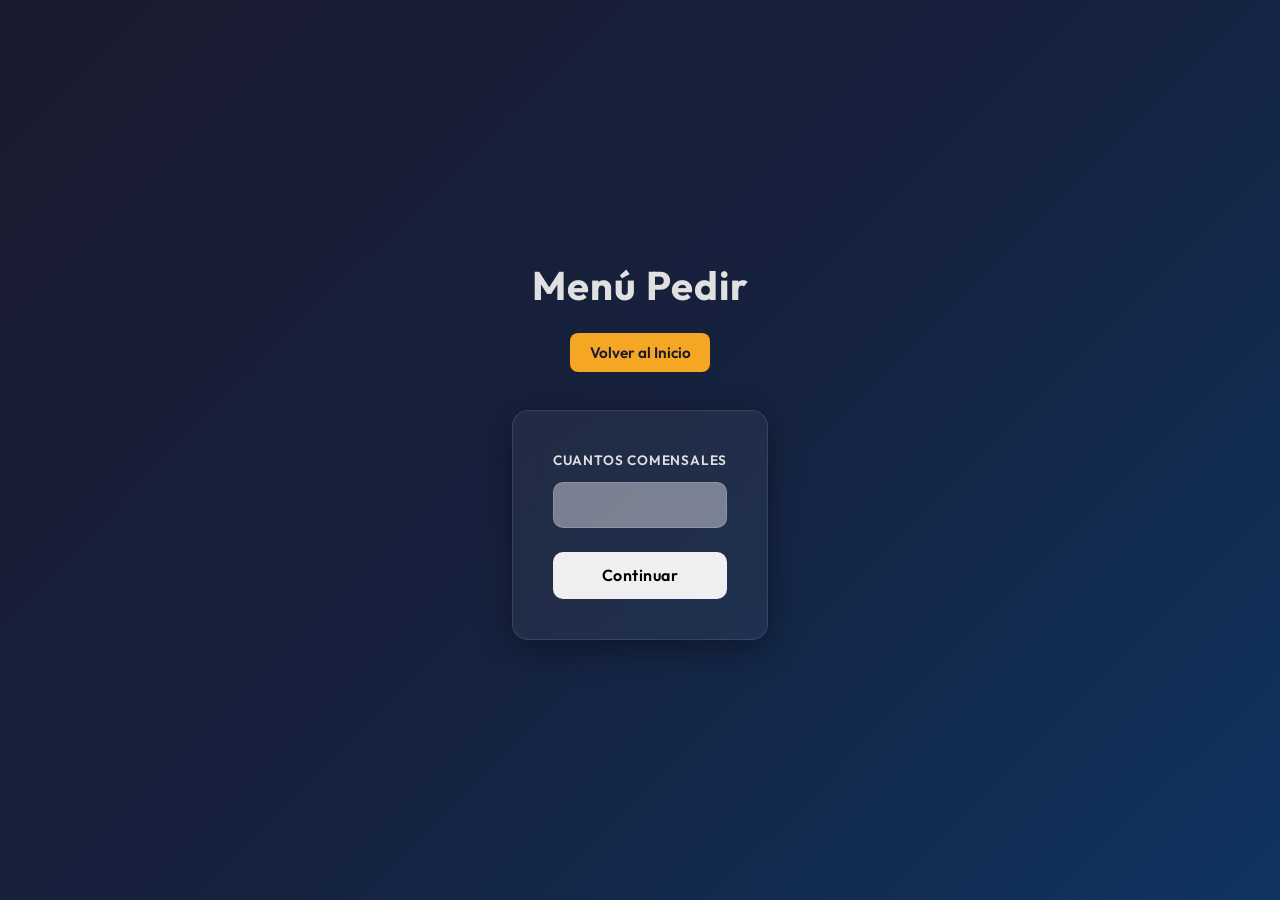
==== Order.html @ 2fc7638e "Added Restaurant Front Page" ====
<!doctype html>
<html lang="es">
  <head>
    <meta charset="UTF-8" />
    <meta name="viewport" content="width=device-width, initial-scale=1.0" />
    <title>Menú Restaurante</title>
    <link rel="stylesheet" href="CSS/index.css" />
  </head>
  <body>
    <header>
      <h1>Menú Pedir</h1>
      <nav>
        <a href="index.html" class="btn-volver">Volver al Inicio</a>
      </nav>
    </header>
    <main>
      <form action="" id="formComensales">
        <label for="">Cuantos Comensales</label>
        <input
          type="number"
          name="cantidadComensales"
          id="cantidadComensales"
          min="1"
          max="4"
          required
        />
        <input type="submit" value="Continuar" id="enviarComensales" />
      </form>
      <form
        action="pedido.php"
        method="post"
        id="pedirComida"
        style="display: none"
        target="_self"
      >
        <fieldset id="fieldset">
          <legend id="numeroCliente"></legend>
          <label for="select1">Plato 1:</label>
          <select id="select1" name="plato1">
            <option value="" disabled selected hidden></option>
            <optgroup label="Carne">
              <option value="carne">Costillar</option>
              <option value="carne">Salchichas</option>
              <option value="carne">Entrecot</option>
            </optgroup>
            <optgroup label="Pescado">
              <option value="pescado">Merluza</option>
              <option value="pescado">Salmon</option>
              <option value="pescado">Atún</option>
            </optgroup>
            <optgroup label="Pasta & Pizza">
              <option value="pasta">Macarrones</option>
              <option value="pasta">Pizza margarita</option>
              <option value="pasta">Pizza Barbacoa</option>
            </optgroup>
          </select>
          <br />

          <label for="select2">Plato 2:</label>
          <select id="select2" name="plato2">
            <option value="" disabled selected hidden></option>
            <optgroup label="Carne">
              <option value="carne">Costillar</option>
              <option value="carne">Salchichas</option>
              <option value="carne">Entrecot</option>
            </optgroup>
            <optgroup label="Pescado">
              <option value="pescado">Merluza</option>
              <option value="pescado">Salmon</option>
              <option value="pescado">Atún</option>
            </optgroup>
            <optgroup label="Pasta & Pizza">
              <option value="pasta">Macarrones</option>
              <option value="pasta">Pizza margarita</option>
              <option value="pasta">Pizza Barbacoa</option>
            </optgroup>
          </select>
          <br />

          <label for="select3">Bebidas:</label>
          <select id="select3" name="bebida">
            <option value="" disabled selected hidden></option>
            <optgroup label="Refrescos">
              <option value="refrescos">Aquarius</option>
              <option value="refrescos">Coca Cola</option>
              <option value="refrescos">Nestea</option>
            </optgroup>
          </select>
          <br />

          <label for="select4">Postres:</label>
          <select id="select4" name="postre">
            <option value="" disabled selected hidden></option>
            <optgroup label="Helado">
              <option value="helado">Helado de Nata</option>
              <option value="helado">Helado de Chocolate</option>
              <option value="helado">Helado de Menta</option>
            </optgroup>
          </select>
          <br />
          <input type="hidden" id="idCliente" name="idCliente" value="" />
          <input type="submit" id="guardar_pedido" value="Guardar Pedido" />
        </fieldset>
        <input
          type="submit"
          id="enviarPedido"
          value="Enviar Pedido"
          style="display: none"
        />
      </form>
    </main>
    <footer></footer>
    <script src="JS/index.js"></script>
  </body>
</html>
---- CSS/index.css ----
@import url("https://fonts.googleapis.com/css2?family=Outfit:wght@300;400;600;700&display=swap");
/* Reset y base */

*,
*::before,
*::after {
  box-sizing: border-box;
  margin: 0;
  padding: 0;
}

body {
  font-family: "Outfit", sans-serif;
  min-height: 100vh;
  display: flex;
  flex-direction: column;
  align-items: center;
  justify-content: center;
  background: linear-gradient(135deg, #1a1a2e 0%, #16213e 50%, #0f3460 100%);
  color: #e0e0e0;
  padding: 2rem;
}

h1 {
  font-size: 2.5rem;
  font-weight: 700;
  margin-bottom: 2rem;
  text-align: center;
  letter-spacing: 1px;
}

header {
  width: 100%;
  max-width: 480px;
  display: flex;
  flex-direction: column;
  align-items: center;
  margin-bottom: 2rem;
}

nav {
  margin-bottom: 1rem;
}

.btn-volver {
  text-decoration: none;
  color: #1a1a2e;
  background-color: #f5a623;
  padding: 0.6rem 1.2rem;
  border-radius: 8px;
  font-weight: 600;
  font-size: 0.95rem;
  transition:
    background-color 0.2s,
    transform 0.2s;
}

.btn-volver:hover {
  background-color: #ffb845;
  transform: translateY(-2px);
}

form {
  background: rgba(255, 255, 255, 0.05);
  backdrop-filter: blur(12px);
  border: 1px solid rgba(255, 255, 255, 0.1);
  border-radius: 16px;
  padding: 2.5rem;
  width: 100%;
  max-width: 480px;
  box-shadow: 0 8px 32px rgba(0, 0, 0, 0.4);
}

fieldset {
  border: none;
  display: flex;
  flex-direction: column;
  gap: 1.2rem;
}

legend {
  font-size: 1.4rem;
  font-weight: 600;
  color: #f5a623;
  margin-bottom: 0.5rem;
  padding: 0;
}

label {
  display: block;
  font-size: 0.85rem;
  font-weight: 600;
  text-transform: uppercase;
  letter-spacing: 0.8px;
  margin-bottom: 0.3rem;
}

input[type="number"],
select {
  width: 100%;
  padding: 0.75rem 1rem;
  background: rgba(255, 255, 255, 0.404);
  border: 1px solid rgba(255, 255, 255, 0.15);
  border-radius: 10px;
  font-family: "Outfit", sans-serif;
  font-size: 1rem;
  transition: border-color 0.3s;
  outline: none;
  cursor: pointer;
}

input[type="submit"] {
  width: 100%;
  padding: 0.85rem;
  margin-top: 1rem;
  border: none;
  border-radius: 10px;
  font-family: "Outfit", sans-serif;
  font-size: 1rem;
  font-weight: 600;
  letter-spacing: 0.5px;
}
#formComensales {
  display: flex;
  flex-direction: column;
  gap: 0.5rem;
}
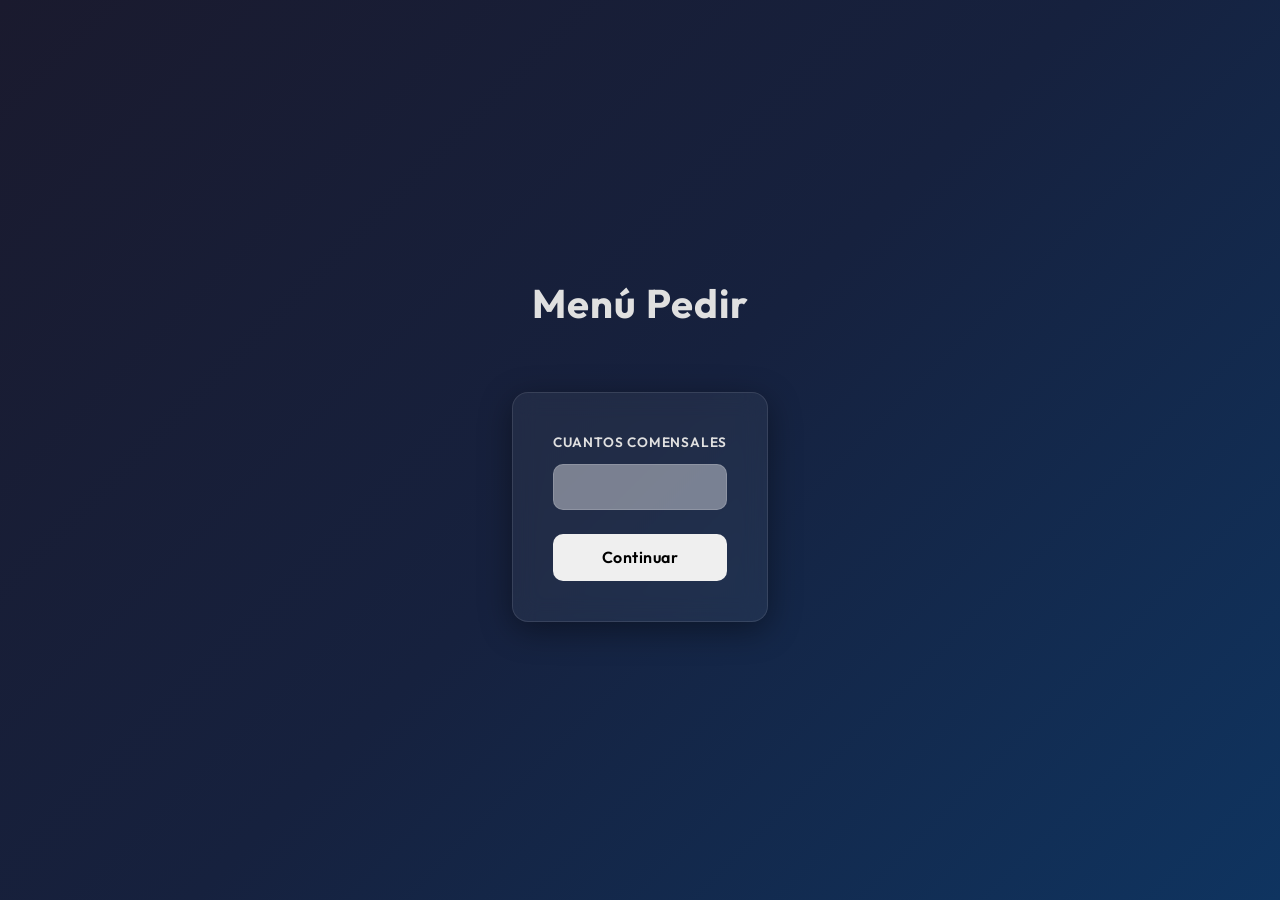
==== commit 104500be: "refactored code" ====
--- a/Order.html
+++ b/Order.html
@@ -9,9 +9,6 @@
   <body>
     <header>
       <h1>Menú Pedir</h1>
-      <nav>
-        <a href="index.html" class="btn-volver">Volver al Inicio</a>
-      </nav>
     </header>
     <main>
       <form action="" id="formComensales">
